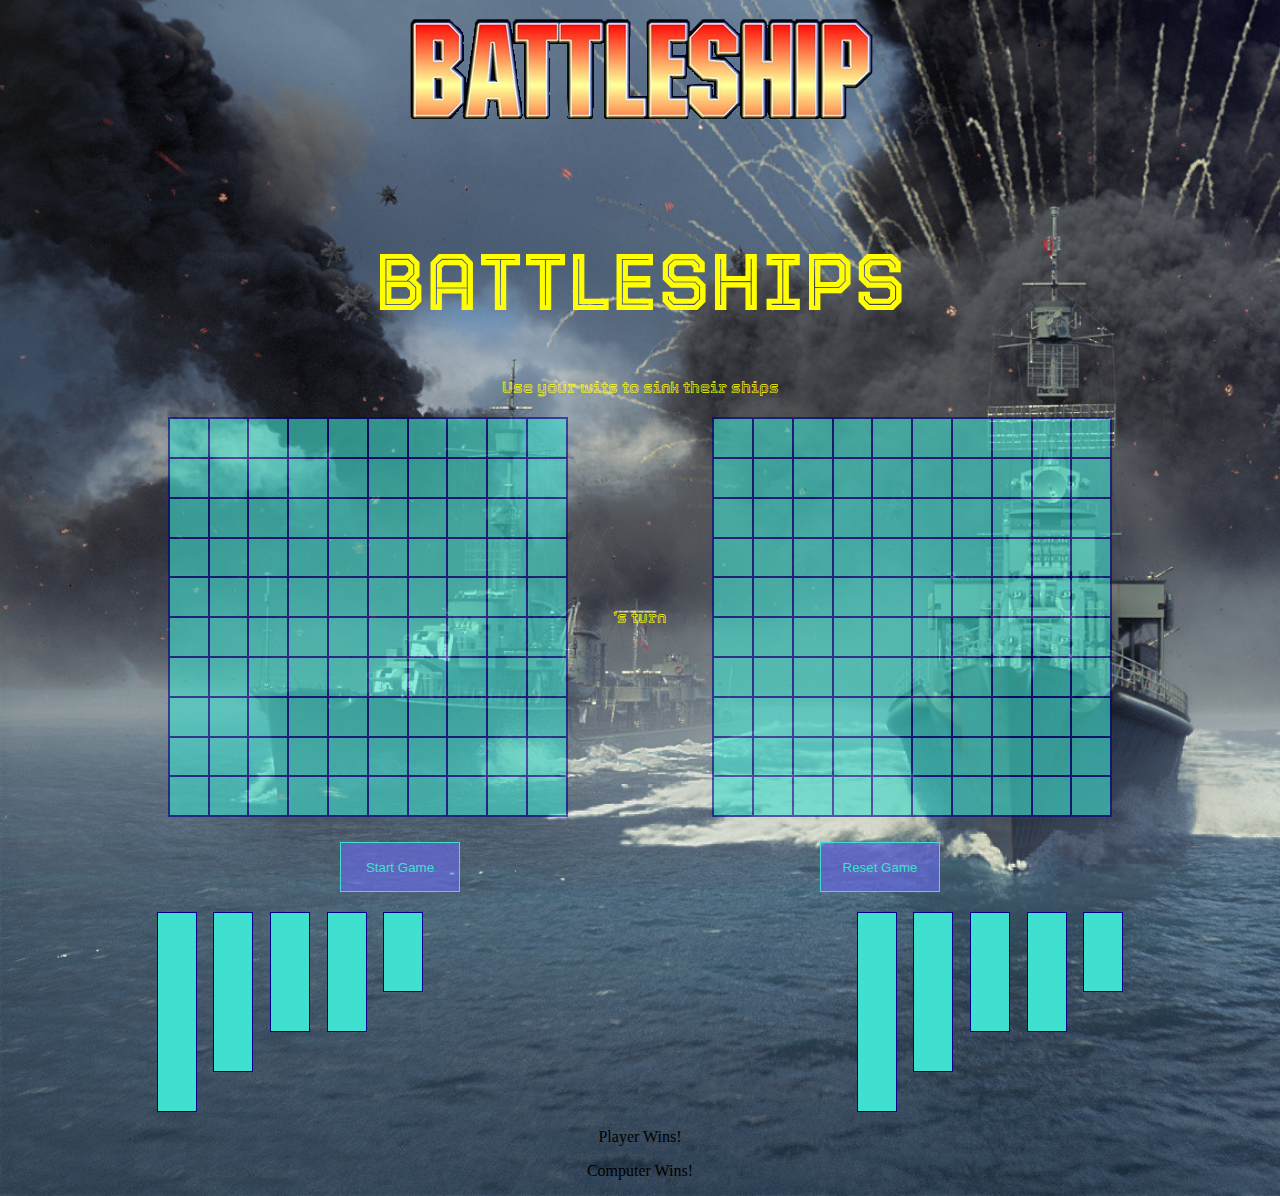
==== battle.html @ ff2a0a14 "javascript can randomly input comp ships" ====
<!DOCTYPE html>
<html lang="en">
  <head>
    <meta charset="UTF-8" />
    <meta http-equiv="X-UA-Compatible" content="IE=edge" />
    <meta name="viewport" content="width=device-width, initial-scale=1.0" />
    <link rel="stylesheet" href="style.css" />
    <title>Battleships OG Style</title>
  </head>
  <body>
    <div class="header">
      <img src="./battleship-logo2.png" alt="battleLogo" />
      <h1>BATTLESHIPS</h1>
      <p>Use your wits to sink their ships</p>
    </div>
    <main>
      <section class="grid-wrapper">
        <div class="user-grid">
          <div class="userCells"></div>
          <div class="userCells"></div>
          <div class="userCells"></div>
          <div class="userCells"></div>
          <div class="userCells"></div>
          <div class="userCells"></div>
          <div class="userCells"></div>
          <div class="userCells"></div>
          <div class="userCells"></div>
          <div class="userCells"></div>
          <div class="userCells"></div>
          <div class="userCells"></div>
          <div class="userCells"></div>
          <div class="userCells"></div>
          <div class="userCells"></div>
          <div class="userCells"></div>
          <div class="userCells"></div>
          <div class="userCells"></div>
          <div class="userCells"></div>
          <div class="userCells"></div>
          <div class="userCells"></div>
          <div class="userCells"></div>
          <div class="userCells"></div>
          <div class="userCells"></div>
          <div class="userCells"></div>
          <div class="userCells"></div>
          <div class="userCells"></div>
          <div class="userCells"></div>
          <div class="userCells"></div>
          <div class="userCells"></div>
          <div class="userCells"></div>
          <div class="userCells"></div>
          <div class="userCells"></div>
          <div class="userCells"></div>
          <div class="userCells"></div>
          <div class="userCells"></div>
          <div class="userCells"></div>
          <div class="userCells"></div>
          <div class="userCells"></div>
          <div class="userCells"></div>
          <div class="userCells"></div>
          <div class="userCells"></div>
          <div class="userCells"></div>
          <div class="userCells"></div>
          <div class="userCells"></div>
          <div class="userCells"></div>
          <div class="userCells"></div>
          <div class="userCells"></div>
          <div class="userCells"></div>
          <div class="userCells"></div>
          <div class="userCells"></div>
          <div class="userCells"></div>
          <div class="userCells"></div>
          <div class="userCells"></div>
          <div class="userCells"></div>
          <div class="userCells"></div>
          <div class="userCells"></div>
          <div class="userCells"></div>
          <div class="userCells"></div>
          <div class="userCells"></div>
          <div class="userCells"></div>
          <div class="userCells"></div>
          <div class="userCells"></div>
          <div class="userCells"></div>
          <div class="userCells"></div>
          <div class="userCells"></div>
          <div class="userCells"></div>
          <div class="userCells"></div>
          <div class="userCells"></div>
          <div class="userCells"></div>
          <div class="userCells"></div>
          <div class="userCells"></div>
          <div class="userCells"></div>
          <div class="userCells"></div>
          <div class="userCells"></div>
          <div class="userCells"></div>
          <div class="userCells"></div>
          <div class="userCells"></div>
          <div class="userCells"></div>
          <div class="userCells"></div>
          <div class="userCells"></div>
          <div class="userCells"></div>
          <div class="userCells"></div>
          <div class="userCells"></div>
          <div class="userCells"></div>
          <div class="userCells"></div>
          <div class="userCells"></div>
          <div class="userCells"></div>
          <div class="userCells"></div>
          <div class="userCells"></div>
          <div class="userCells"></div>
          <div class="userCells"></div>
          <div class="userCells"></div>
          <div class="userCells"></div>
          <div class="userCells"></div>
          <div class="userCells"></div>
          <div class="userCells"></div>
          <div class="userCells"></div>
          <div class="userCells"></div>
          <div class="userCells"></div>
        </div>
        <div class="turns">
          <p><span class="whoGo"></span>'s turn</p>
        </div>
        <div class="comp-grid">
          <div class="compCells"></div>
          <div class="compCells"></div>
          <div class="compCells"></div>
          <div class="compCells"></div>
          <div class="compCells"></div>
          <div class="compCells"></div>
          <div class="compCells"></div>
          <div class="compCells"></div>
          <div class="compCells"></div>
          <div class="compCells"></div>
          <div class="compCells"></div>
          <div class="compCells"></div>
          <div class="compCells"></div>
          <div class="compCells"></div>
          <div class="compCells"></div>
          <div class="compCells"></div>
          <div class="compCells"></div>
          <div class="compCells"></div>
          <div class="compCells"></div>
          <div class="compCells"></div>
          <div class="compCells"></div>
          <div class="compCells"></div>
          <div class="compCells"></div>
          <div class="compCells"></div>
          <div class="compCells"></div>
          <div class="compCells"></div>
          <div class="compCells"></div>
          <div class="compCells"></div>
          <div class="compCells"></div>
          <div class="compCells"></div>
          <div class="compCells"></div>
          <div class="compCells"></div>
          <div class="compCells"></div>
          <div class="compCells"></div>
          <div class="compCells"></div>
          <div class="compCells"></div>
          <div class="compCells"></div>
          <div class="compCells"></div>
          <div class="compCells"></div>
          <div class="compCells"></div>
          <div class="compCells"></div>
          <div class="compCells"></div>
          <div class="compCells"></div>
          <div class="compCells"></div>
          <div class="compCells"></div>
          <div class="compCells"></div>
          <div class="compCells"></div>
          <div class="compCells"></div>
          <div class="compCells"></div>
          <div class="compCells"></div>
          <div class="compCells"></div>
          <div class="compCells"></div>
          <div class="compCells"></div>
          <div class="compCells"></div>
          <div class="compCells"></div>
          <div class="compCells"></div>
          <div class="compCells"></div>
          <div class="compCells"></div>
          <div class="compCells"></div>
          <div class="compCells"></div>
          <div class="compCells"></div>
          <div class="compCells"></div>
          <div class="compCells"></div>
          <div class="compCells"></div>
          <div class="compCells"></div>
          <div class="compCells"></div>
          <div class="compCells"></div>
          <div class="compCells"></div>
          <div class="compCells"></div>
          <div class="compCells"></div>
          <div class="compCells"></div>
          <div class="compCells"></div>
          <div class="compCells"></div>
          <div class="compCells"></div>
          <div class="compCells"></div>
          <div class="compCells"></div>
          <div class="compCells"></div>
          <div class="compCells"></div>
          <div class="compCells"></div>
          <div class="compCells"></div>
          <div class="compCells"></div>
          <div class="compCells"></div>
          <div class="compCells"></div>
          <div class="compCells"></div>
          <div class="compCells"></div>
          <div class="compCells"></div>
          <div class="compCells"></div>
          <div class="compCells"></div>
          <div class="compCells"></div>
          <div class="compCells"></div>
          <div class="compCells"></div>
          <div class="compCells"></div>
          <div class="compCells"></div>
          <div class="compCells"></div>
          <div class="compCells"></div>
          <div class="compCells"></div>
          <div class="compCells"></div>
          <div class="compCells"></div>
          <div class="compCells"></div>
          <div class="compCells"></div>
        </div>
      </section>
      <section class="buttons">
        <button id="startButton">Start Game</button>
        <button id="resetButton">Reset Game</button>
      </section>
      <section class="shipsUpdate">
        <div class="userShips">
          <div class="carrier" id="userCarrier" draggable="true">
            <div id="userCarrier-0"></div>
            <div id="userCarrier-1"></div>
            <div id="userCarrier-2"></div>
            <div id="userCarrier-3"></div>
            <div id="userCarrier-4"></div>
          </div>
          <div class="battle" id="userBattle" draggable="true">
            <div id="userBattle-0"></div>
            <div id="userBattle-1"></div>
            <div id="userBattle-2"></div>
            <div id="userBattle-3"></div>
          </div>
          <div class="cruiser" id="userCruiser" draggable="true">
            <div id="userCruiser-0"></div>
            <div id="userCruiser-1"></div>
            <div id="userCruiser-2"></div>
          </div>
          <div class="sub" id="userSub" draggable="true">
            <div id="userSub-0"></div>
            <div id="userSub-1"></div>
            <div id="userSub-2"></div>
          </div>
          <div class="destroyer" id="userDestroyer" draggable="true">
            <div id="userDestroyer-0"></div>
            <div id="userDestroyer-1"></div>
          </div>
        </div>
        <div class="compShips">
          <div class="carrier" id="compCarrier">
            <div id="compCarrier-0"></div>
            <div id="compCarrier-1"></div>
            <div id="compCarrier-2"></div>
            <div id="compCarrier-3"></div>
            <div id="compCarrier-4"></div>
          </div>
          <div class="battle" id="compBattle">
            <div id="compBattle-0"></div>
            <div id="compBattle-1"></div>
            <div id="compBattle-2"></div>
            <div id="compBattle-3"></div>
          </div>
          <div class="cruiser" id="compCruiser">
            <div id="compCruiser-0"></div>
            <div id="compCruiser-1"></div>
            <div id="compCruiser-2"></div>
          </div>
          <div class="sub" id="compSub">
            <div id="compSub-0"></div>
            <div id="compSub-1"></div>
            <div id="compSub-2"></div>
          </div>
          <div class="destroyer" id="compDestroyer">
            <div id="compDestroyer-0"></div>
            <div id="compDestroyer-1"></div>
          </div>
        </div>
      </section>
    </main>
    <div class="popUp">
      <p class="pwin">Player Wins!</p>
      <p class="cwin">Computer Wins!</p>
    </div>
    <script src="battle.js"></script>
  </body>
</html>
---- style.css ----
@import url("https://fonts.googleapis.com/css2?family=Tourney:wght@900&display=swap");

* {
  box-sizing: border-box;
}
body {
  text-align: center;
  align-items: center;
  max-width: 1000px;
  margin: auto;
  background-image: url("./bships.jpg");
  background-repeat: no-repeat;
  background-size: cover;
}
.header {
  font-family: "Tourney", cursive;
  color: yellow;
}
.header h1 {
  font-size: 5em;
}
.grid-wrapper {
  display: flex;
  justify-content: space-around;
  padding: 5px;
}
.turns {
  font-family: "Tourney", cursive;
  align-self: center;
  color: yellow;
}
.user-grid,
.comp-grid {
  border: 1px solid darkblue;
  background-color: turquoise;
  opacity: 0.6;
  display: grid;
  grid-template-columns: repeat(10, 1fr);
  grid-template-rows: repeat(10, 1fr);
  grid-auto-rows: minmax(100px, auto);
  gap: 0px;
  width: 400px;
  height: 400px;
}
.user-grid div {
  border: 1px solid darkblue;
  padding: 0%;
}
.comp-grid div {
  border: 1px solid darkblue;
  padding: 0%;
}
.buttons {
  display: flex;
  justify-content: space-around;
  margin: 20px;
}
#startButton {
  height: 50px;
  width: 120px;
  background-color: rgba(105, 105, 241, 0.589);
  border: 1px solid turquoise;
  color: turquoise;
}
#resetButton {
  height: 50px;
  width: 120px;
  background-color: rgba(105, 105, 241, 0.589);
  border: 1px solid turquoise;
  color: turquoise;
}
.shipsUpdate {
  display: flex;
  justify-content: space-between;
}
.userShips {
  width: 300px;
  display: flex;
  justify-content: space-evenly;
}
#userCarrier {
  display: grid;
  grid-area: carrier;
  border: 1px solid darkblue;
  background-color: turquoise;
  height: 200px;
  width: 40px;
}
#userBattle {
  display: grid;
  grid-area: battle;
  border: 1px solid darkblue;
  background-color: turquoise;
  height: 160px;
  width: 40px;
}
#userCruiser {
  display: grid;
  grid-area: cruiser;
  border: 1px solid darkblue;
  background-color: turquoise;
  height: 120px;
  width: 40px;
}
#userSub {
  display: grid;
  grid-area: sub;
  border: 1px solid darkblue;
  background-color: turquoise;
  height: 120px;
  width: 40px;
}
#userDestroyer {
  display: grid;
  grid-area: destroyer;
  border: 1px solid darkblue;
  background-color: turquoise;
  height: 80px;
  width: 40px;
}
.compShips {
  width: 300px;
  display: flex;
  justify-content: space-evenly;
}
#compDestroyer {
  display: grid;
  grid-area: destroyer;
  border: 1px solid darkblue;
  background-color: turquoise;
  height: 80px;
  width: 40px;
}
#compSub {
  display: grid;
  grid-area: sub;
  border: 1px solid darkblue;
  background-color: turquoise;
  height: 120px;
  width: 40px;
}
#compCruiser {
  display: grid;
  grid-area: cruiser;
  border: 1px solid darkblue;
  background-color: turquoise;
  height: 120px;
  width: 40px;
}
#compBattle {
  display: grid;
  grid-area: battle;
  border: 1px solid darkblue;
  background-color: turquoise;
  height: 160px;
  width: 40px;
}
#compCarrier {
  display: grid;
  grid-area: carrier;
  border: 1px solid darkblue;
  background-color: turquoise;
  height: 200px;
  width: 40px;
}
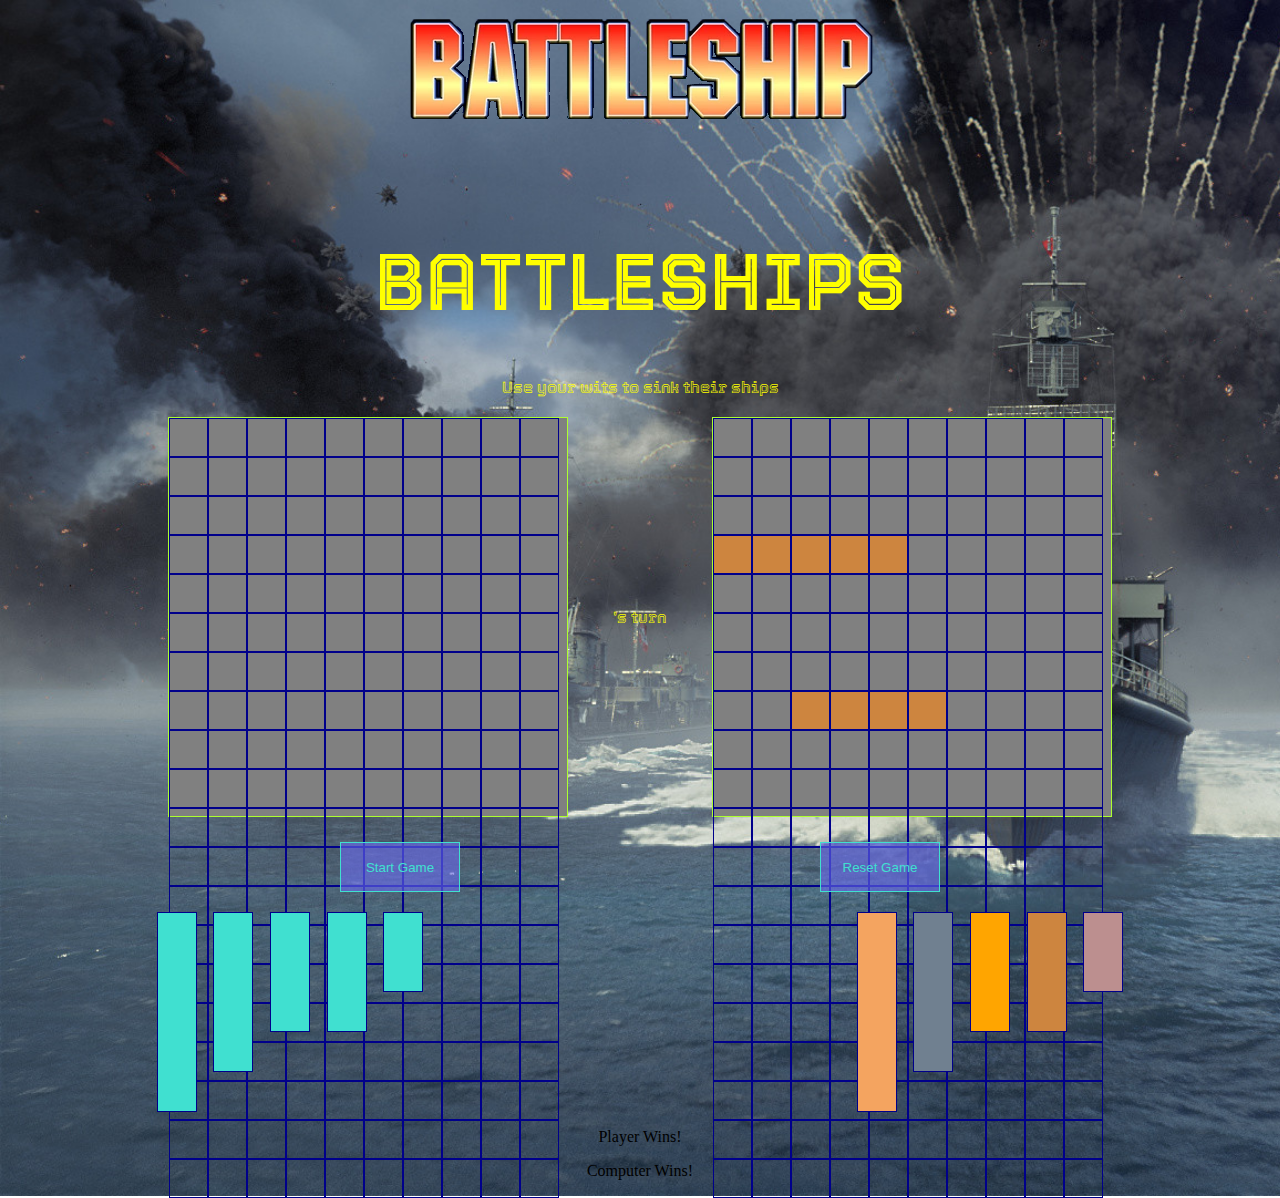
==== commit 83ca8275: "added playground to try and fix ship placement" ====
--- a/battle.html
+++ b/battle.html
@@ -293,5 +293,6 @@
       <p class="cwin">Computer Wins!</p>
     </div>
     <script src="battle.js"></script>
+    <script src="playground.js"></script>
   </body>
 </html>
--- a/style.css
+++ b/style.css
@@ -29,7 +29,7 @@
   align-self: center;
   color: yellow;
 }
-.user-grid,
+/* .user-grid,
 .comp-grid {
   border: 1px solid darkblue;
   background-color: turquoise;
@@ -41,14 +41,27 @@
   gap: 0px;
   width: 400px;
   height: 400px;
+} */
+.user-grid,
+.comp-grid {
+  display: flex;
+  flex-wrap: wrap;
+  height: 400px;
+  width: 400px;
+  background-color: grey;
+  border: 1px solid greenyellow;
 }
 .user-grid div {
   border: 1px solid darkblue;
+  height: 39px;
+  width: 39px;
   padding: 0%;
 }
 .comp-grid div {
   border: 1px solid darkblue;
   padding: 0%;
+  height: 39px;
+  width: 39px;
 }
 .buttons {
   display: flex;
@@ -163,3 +176,22 @@
   height: 200px;
   width: 40px;
 }
+#compCarrier {
+  background-color: sandybrown;
+}
+#compBattle {
+  background-color: slategrey;
+}
+#compCruiser {
+  background-color: orange;
+}
+#compSub {
+  background-color: peru;
+}
+#compDestroyer {
+  background-color: rosybrown;
+}
+
+.enemyPosition {
+  background-color: peru;
+}
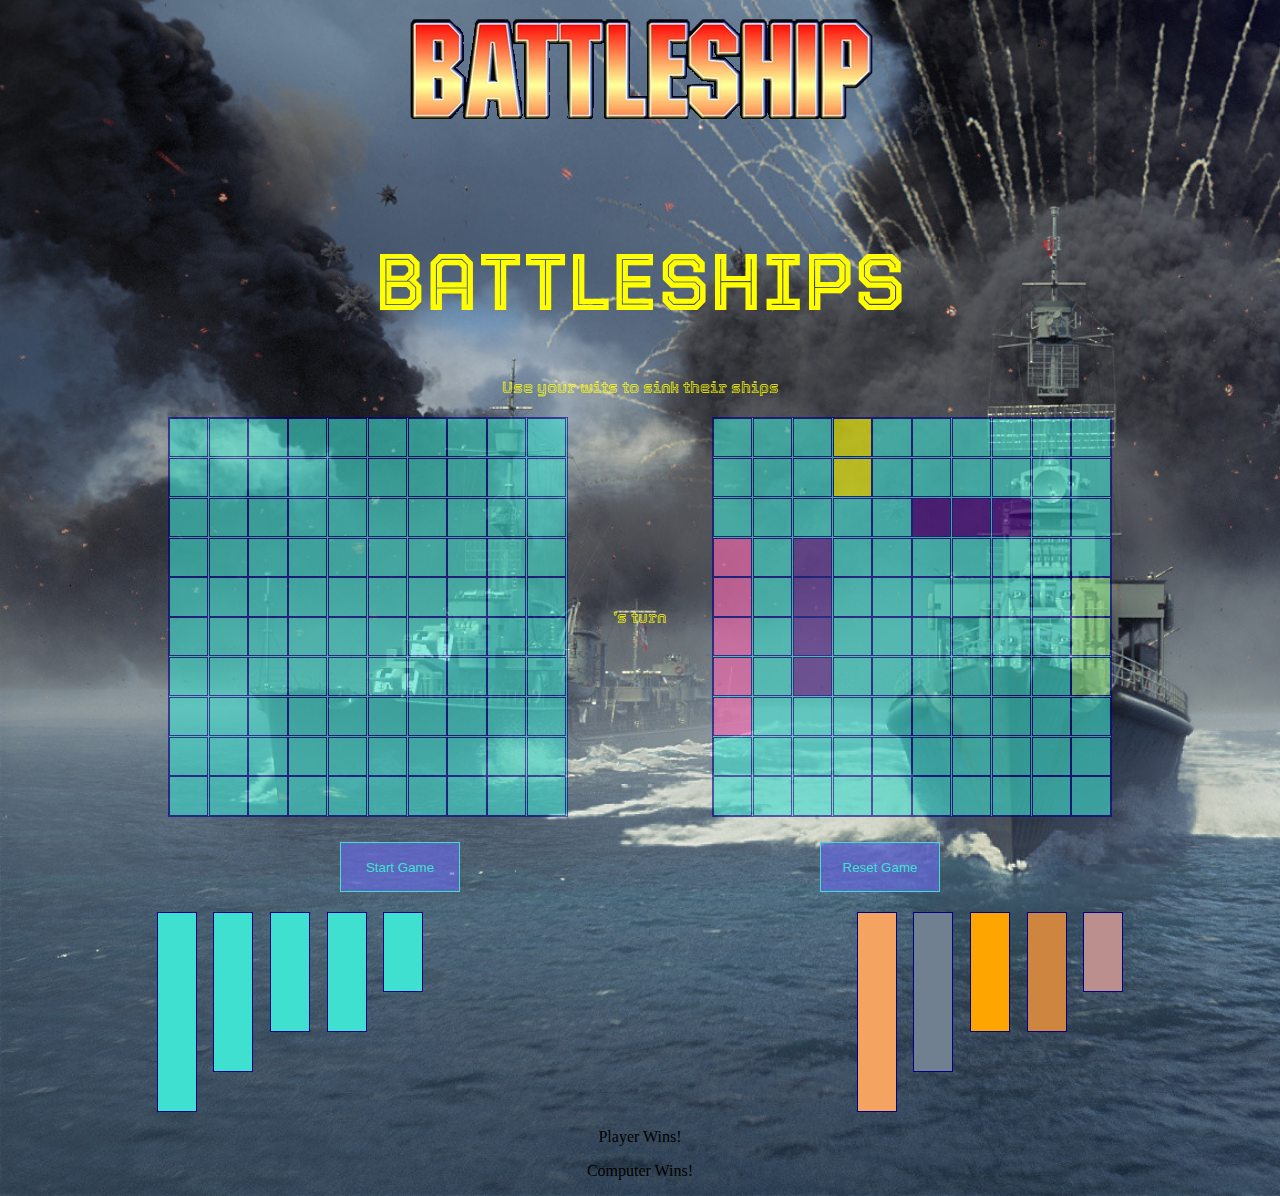
==== commit bac0e0d5: "ship placement done" ====
--- a/battle.html
+++ b/battle.html
@@ -15,213 +15,11 @@
     </div>
     <main>
       <section class="grid-wrapper">
-        <div class="user-grid">
-          <div class="userCells"></div>
-          <div class="userCells"></div>
-          <div class="userCells"></div>
-          <div class="userCells"></div>
-          <div class="userCells"></div>
-          <div class="userCells"></div>
-          <div class="userCells"></div>
-          <div class="userCells"></div>
-          <div class="userCells"></div>
-          <div class="userCells"></div>
-          <div class="userCells"></div>
-          <div class="userCells"></div>
-          <div class="userCells"></div>
-          <div class="userCells"></div>
-          <div class="userCells"></div>
-          <div class="userCells"></div>
-          <div class="userCells"></div>
-          <div class="userCells"></div>
-          <div class="userCells"></div>
-          <div class="userCells"></div>
-          <div class="userCells"></div>
-          <div class="userCells"></div>
-          <div class="userCells"></div>
-          <div class="userCells"></div>
-          <div class="userCells"></div>
-          <div class="userCells"></div>
-          <div class="userCells"></div>
-          <div class="userCells"></div>
-          <div class="userCells"></div>
-          <div class="userCells"></div>
-          <div class="userCells"></div>
-          <div class="userCells"></div>
-          <div class="userCells"></div>
-          <div class="userCells"></div>
-          <div class="userCells"></div>
-          <div class="userCells"></div>
-          <div class="userCells"></div>
-          <div class="userCells"></div>
-          <div class="userCells"></div>
-          <div class="userCells"></div>
-          <div class="userCells"></div>
-          <div class="userCells"></div>
-          <div class="userCells"></div>
-          <div class="userCells"></div>
-          <div class="userCells"></div>
-          <div class="userCells"></div>
-          <div class="userCells"></div>
-          <div class="userCells"></div>
-          <div class="userCells"></div>
-          <div class="userCells"></div>
-          <div class="userCells"></div>
-          <div class="userCells"></div>
-          <div class="userCells"></div>
-          <div class="userCells"></div>
-          <div class="userCells"></div>
-          <div class="userCells"></div>
-          <div class="userCells"></div>
-          <div class="userCells"></div>
-          <div class="userCells"></div>
-          <div class="userCells"></div>
-          <div class="userCells"></div>
-          <div class="userCells"></div>
-          <div class="userCells"></div>
-          <div class="userCells"></div>
-          <div class="userCells"></div>
-          <div class="userCells"></div>
-          <div class="userCells"></div>
-          <div class="userCells"></div>
-          <div class="userCells"></div>
-          <div class="userCells"></div>
-          <div class="userCells"></div>
-          <div class="userCells"></div>
-          <div class="userCells"></div>
-          <div class="userCells"></div>
-          <div class="userCells"></div>
-          <div class="userCells"></div>
-          <div class="userCells"></div>
-          <div class="userCells"></div>
-          <div class="userCells"></div>
-          <div class="userCells"></div>
-          <div class="userCells"></div>
-          <div class="userCells"></div>
-          <div class="userCells"></div>
-          <div class="userCells"></div>
-          <div class="userCells"></div>
-          <div class="userCells"></div>
-          <div class="userCells"></div>
-          <div class="userCells"></div>
-          <div class="userCells"></div>
-          <div class="userCells"></div>
-          <div class="userCells"></div>
-          <div class="userCells"></div>
-          <div class="userCells"></div>
-          <div class="userCells"></div>
-          <div class="userCells"></div>
-          <div class="userCells"></div>
-          <div class="userCells"></div>
-          <div class="userCells"></div>
-          <div class="userCells"></div>
-          <div class="userCells"></div>
-        </div>
+        <div class="user-grid"></div>
         <div class="turns">
           <p><span class="whoGo"></span>'s turn</p>
         </div>
-        <div class="comp-grid">
-          <div class="compCells"></div>
-          <div class="compCells"></div>
-          <div class="compCells"></div>
-          <div class="compCells"></div>
-          <div class="compCells"></div>
-          <div class="compCells"></div>
-          <div class="compCells"></div>
-          <div class="compCells"></div>
-          <div class="compCells"></div>
-          <div class="compCells"></div>
-          <div class="compCells"></div>
-          <div class="compCells"></div>
-          <div class="compCells"></div>
-          <div class="compCells"></div>
-          <div class="compCells"></div>
-          <div class="compCells"></div>
-          <div class="compCells"></div>
-          <div class="compCells"></div>
-          <div class="compCells"></div>
-          <div class="compCells"></div>
-          <div class="compCells"></div>
-          <div class="compCells"></div>
-          <div class="compCells"></div>
-          <div class="compCells"></div>
-          <div class="compCells"></div>
-          <div class="compCells"></div>
-          <div class="compCells"></div>
-          <div class="compCells"></div>
-          <div class="compCells"></div>
-          <div class="compCells"></div>
-          <div class="compCells"></div>
-          <div class="compCells"></div>
-          <div class="compCells"></div>
-          <div class="compCells"></div>
-          <div class="compCells"></div>
-          <div class="compCells"></div>
-          <div class="compCells"></div>
-          <div class="compCells"></div>
-          <div class="compCells"></div>
-          <div class="compCells"></div>
-          <div class="compCells"></div>
-          <div class="compCells"></div>
-          <div class="compCells"></div>
-          <div class="compCells"></div>
-          <div class="compCells"></div>
-          <div class="compCells"></div>
-          <div class="compCells"></div>
-          <div class="compCells"></div>
-          <div class="compCells"></div>
-          <div class="compCells"></div>
-          <div class="compCells"></div>
-          <div class="compCells"></div>
-          <div class="compCells"></div>
-          <div class="compCells"></div>
-          <div class="compCells"></div>
-          <div class="compCells"></div>
-          <div class="compCells"></div>
-          <div class="compCells"></div>
-          <div class="compCells"></div>
-          <div class="compCells"></div>
-          <div class="compCells"></div>
-          <div class="compCells"></div>
-          <div class="compCells"></div>
-          <div class="compCells"></div>
-          <div class="compCells"></div>
-          <div class="compCells"></div>
-          <div class="compCells"></div>
-          <div class="compCells"></div>
-          <div class="compCells"></div>
-          <div class="compCells"></div>
-          <div class="compCells"></div>
-          <div class="compCells"></div>
-          <div class="compCells"></div>
-          <div class="compCells"></div>
-          <div class="compCells"></div>
-          <div class="compCells"></div>
-          <div class="compCells"></div>
-          <div class="compCells"></div>
-          <div class="compCells"></div>
-          <div class="compCells"></div>
-          <div class="compCells"></div>
-          <div class="compCells"></div>
-          <div class="compCells"></div>
-          <div class="compCells"></div>
-          <div class="compCells"></div>
-          <div class="compCells"></div>
-          <div class="compCells"></div>
-          <div class="compCells"></div>
-          <div class="compCells"></div>
-          <div class="compCells"></div>
-          <div class="compCells"></div>
-          <div class="compCells"></div>
-          <div class="compCells"></div>
-          <div class="compCells"></div>
-          <div class="compCells"></div>
-          <div class="compCells"></div>
-          <div class="compCells"></div>
-          <div class="compCells"></div>
-          <div class="compCells"></div>
-          <div class="compCells"></div>
-        </div>
+        <div class="comp-grid"></div>
       </section>
       <section class="buttons">
         <button id="startButton">Start Game</button>
--- a/style.css
+++ b/style.css
@@ -29,7 +29,7 @@
   align-self: center;
   color: yellow;
 }
-/* .user-grid,
+.user-grid,
 .comp-grid {
   border: 1px solid darkblue;
   background-color: turquoise;
@@ -41,27 +41,19 @@
   gap: 0px;
   width: 400px;
   height: 400px;
-} */
-.user-grid,
-.comp-grid {
-  display: flex;
-  flex-wrap: wrap;
-  height: 400px;
-  width: 400px;
-  background-color: grey;
-  border: 1px solid greenyellow;
-}
+}
+
 .user-grid div {
   border: 1px solid darkblue;
-  height: 39px;
-  width: 39px;
+  height: 39.2px;
+  width: 39.2px;
   padding: 0%;
 }
 .comp-grid div {
   border: 1px solid darkblue;
   padding: 0%;
-  height: 39px;
-  width: 39px;
+  height: 39.2px;
+  width: 39.2px;
 }
 .buttons {
   display: flex;
@@ -195,3 +187,18 @@
 .enemyPosition {
   background-color: peru;
 }
+.carrier {
+  background-color: hotpink;
+}
+.battleship {
+  background-color: rebeccapurple;
+}
+.cruiser {
+  background-color: indigo;
+}
+.submarine {
+  background-color: lightgreen;
+}
+.destroyer {
+  background-color: yellow;
+}
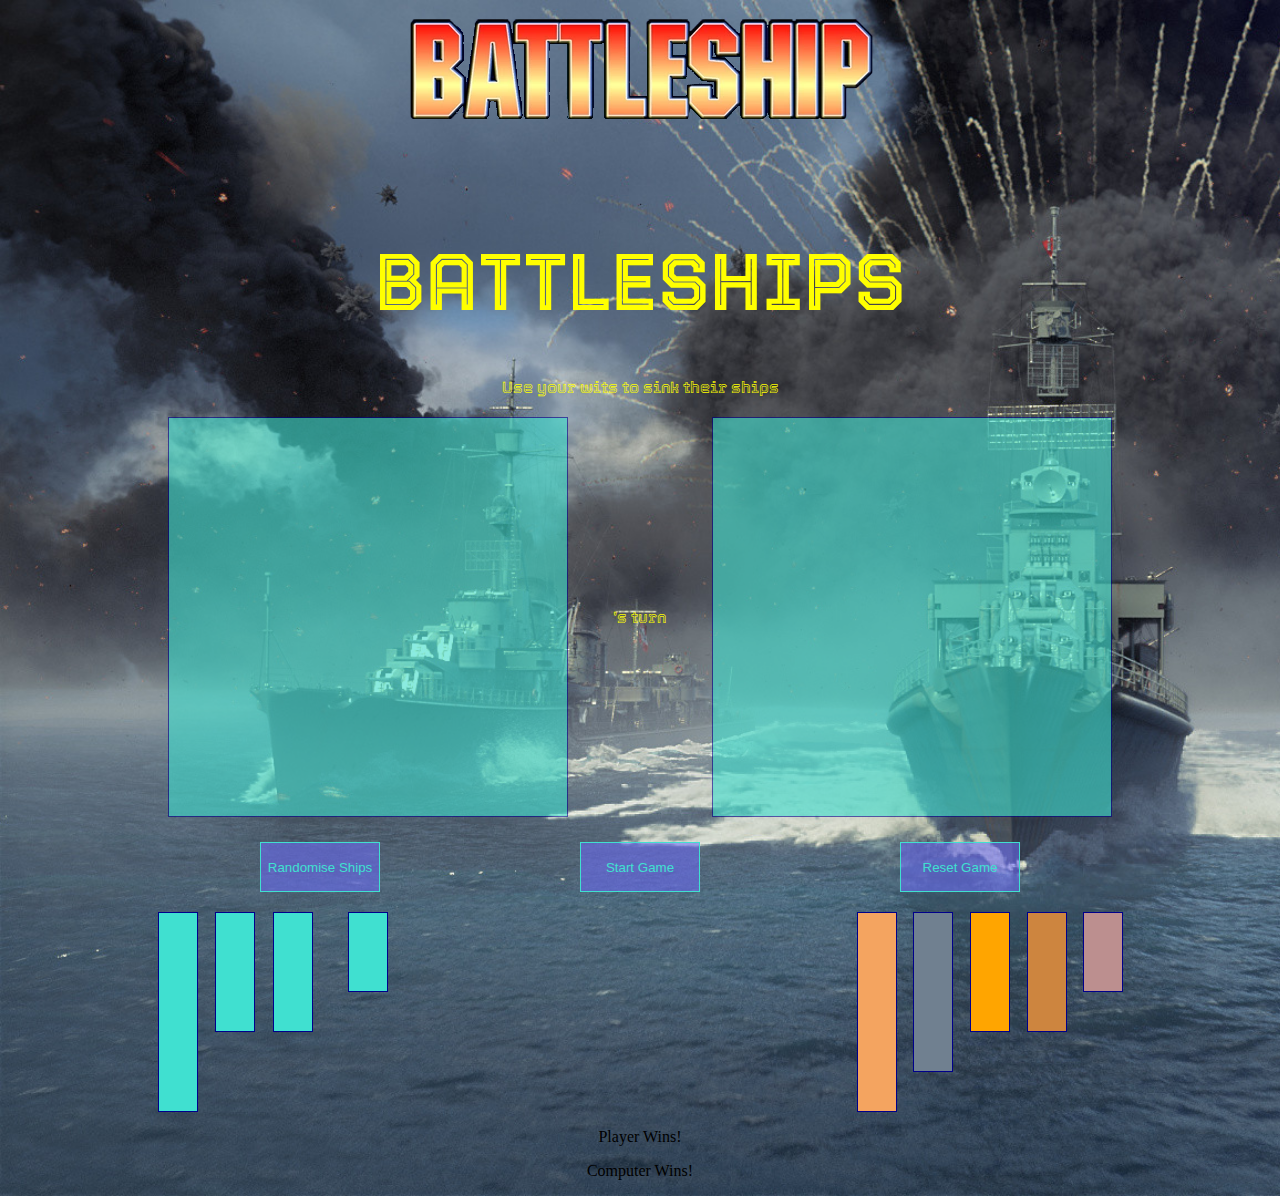
==== commit 472f948e: "making a lot of progress" ====
--- a/battle.html
+++ b/battle.html
@@ -22,38 +22,17 @@
         <div class="comp-grid"></div>
       </section>
       <section class="buttons">
+        <button id='reRollButton'>Randomise Ships</button>
         <button id="startButton">Start Game</button>
         <button id="resetButton">Reset Game</button>
       </section>
       <section class="shipsUpdate">
         <div class="userShips">
-          <div class="carrier" id="userCarrier" draggable="true">
-            <div id="userCarrier-0"></div>
-            <div id="userCarrier-1"></div>
-            <div id="userCarrier-2"></div>
-            <div id="userCarrier-3"></div>
-            <div id="userCarrier-4"></div>
-          </div>
-          <div class="battle" id="userBattle" draggable="true">
-            <div id="userBattle-0"></div>
-            <div id="userBattle-1"></div>
-            <div id="userBattle-2"></div>
-            <div id="userBattle-3"></div>
-          </div>
-          <div class="cruiser" id="userCruiser" draggable="true">
-            <div id="userCruiser-0"></div>
-            <div id="userCruiser-1"></div>
-            <div id="userCruiser-2"></div>
-          </div>
-          <div class="sub" id="userSub" draggable="true">
-            <div id="userSub-0"></div>
-            <div id="userSub-1"></div>
-            <div id="userSub-2"></div>
-          </div>
-          <div class="destroyer" id="userDestroyer" draggable="true">
-            <div id="userDestroyer-0"></div>
-            <div id="userDestroyer-1"></div>
-          </div>
+          <div class="ship carrier-container" id="userCarrier" draggable="true"><div id="carrier-0"></div><div id="carrier-1"></div><div id="carrier-2"></div><div id="carrier-3"></div><div id="carrier-4"></div></div>
+          <div class="ship battleship-container" id="userBattle" draggable="true"><div id="battle-0"></div><div id="battle-1"></div><div id="battle-2"></div><div id="battle-3"></div></div>
+          <div class="ship cruiser-container" id="userCruiser" draggable="true"><div id="cruiser-0"></div><div id="cruiser-1"></div><div id="cruiser-2"></div></div>
+          <div class="ship submarine-container" id="userSub" draggable="true"><div id="submarine-0"></div><div id="submarine-1"></div><div id="submarine-2"></div></div>
+          <div class="ship destroyer-container" id="userDestroyer" draggable="true"></div><div id="destroyer-0"></div><div id="destroyer-1"></div></div>
         </div>
         <div class="compShips">
           <div class="carrier" id="compCarrier">
--- a/style.css
+++ b/style.css
@@ -60,20 +60,27 @@
   justify-content: space-around;
   margin: 20px;
 }
-#startButton {
+#reRollButton {
   height: 50px;
   width: 120px;
   background-color: rgba(105, 105, 241, 0.589);
   border: 1px solid turquoise;
   color: turquoise;
 }
-#resetButton {
+#startButton {
   height: 50px;
   width: 120px;
   background-color: rgba(105, 105, 241, 0.589);
   border: 1px solid turquoise;
   color: turquoise;
 }
+#resetButton {
+  height: 50px;
+  width: 120px;
+  background-color: rgba(105, 105, 241, 0.589);
+  border: 1px solid turquoise;
+  color: turquoise;
+}
 .shipsUpdate {
   display: flex;
   justify-content: space-between;
@@ -83,41 +90,66 @@
   display: flex;
   justify-content: space-evenly;
 }
-#userCarrier {
-  display: grid;
-  grid-area: carrier;
+.carrier-container-verticle {
+  height: 40px;
+  width: 200px;
+  border: 1px solid darkblue;
+  background-color: turquoise;
+  flex-wrap: wrap;
+}
+.battleship-container-verticle {
+  height: 40px;
+  width: 160px;
+  border: 1px solid darkblue;
+  background-color: turquoise;
+  flex-wrap: wrap;
+}
+.cruiser-container-verticle {
+  border: 1px solid darkblue;
+  background-color: turquoise;
+  height: 40px;
+  width: 120px;
+  flex-wrap: wrap;
+}
+.submarine-container-verticle {
+  border: 1px solid darkblue;
+  background-color: turquoise;
+  height: 40px;
+  width: 120px;
+  flex-wrap: wrap;
+}
+.destroyer-container-verticle {
+  border: 1px solid darkblue;
+  background-color: turquoise;
+  height: 40px;
+  width: 80px;
+  flex-wrap: wrap;
+}
+.carrier-container {
   border: 1px solid darkblue;
   background-color: turquoise;
   height: 200px;
   width: 40px;
 }
-#userBattle {
-  display: grid;
-  grid-area: battle;
+.battleship-container {
   border: 1px solid darkblue;
   background-color: turquoise;
   height: 160px;
   width: 40px;
 }
-#userCruiser {
-  display: grid;
-  grid-area: cruiser;
-  border: 1px solid darkblue;
-  background-color: turquoise;
-  height: 120px;
-  width: 40px;
-}
-#userSub {
-  display: grid;
-  grid-area: sub;
-  border: 1px solid darkblue;
-  background-color: turquoise;
-  height: 120px;
-  width: 40px;
-}
-#userDestroyer {
-  display: grid;
-  grid-area: destroyer;
+.cruiser-container {
+  border: 1px solid darkblue;
+  background-color: turquoise;
+  height: 120px;
+  width: 40px;
+}
+.battleship-container {
+  border: 1px solid darkblue;
+  background-color: turquoise;
+  height: 120px;
+  width: 40px;
+}
+.destroyer-container {
   border: 1px solid darkblue;
   background-color: turquoise;
   height: 80px;
@@ -188,7 +220,7 @@
   background-color: peru;
 }
 .carrier {
-  background-color: hotpink;
+  background-color: darkslategray;
 }
 .battleship {
   background-color: rebeccapurple;
@@ -202,3 +234,15 @@
 .destroyer {
   background-color: yellow;
 }
+.shipHit {
+  background-color: red;
+  /* background-image: url(./battlehit.png); */
+  height: 35px;
+  width: 35px;
+}
+.shipMiss {
+  /* background-image: url(./battlemiss.png); */
+  background-color: white;
+  height: 35px;
+  width: 35px;
+}
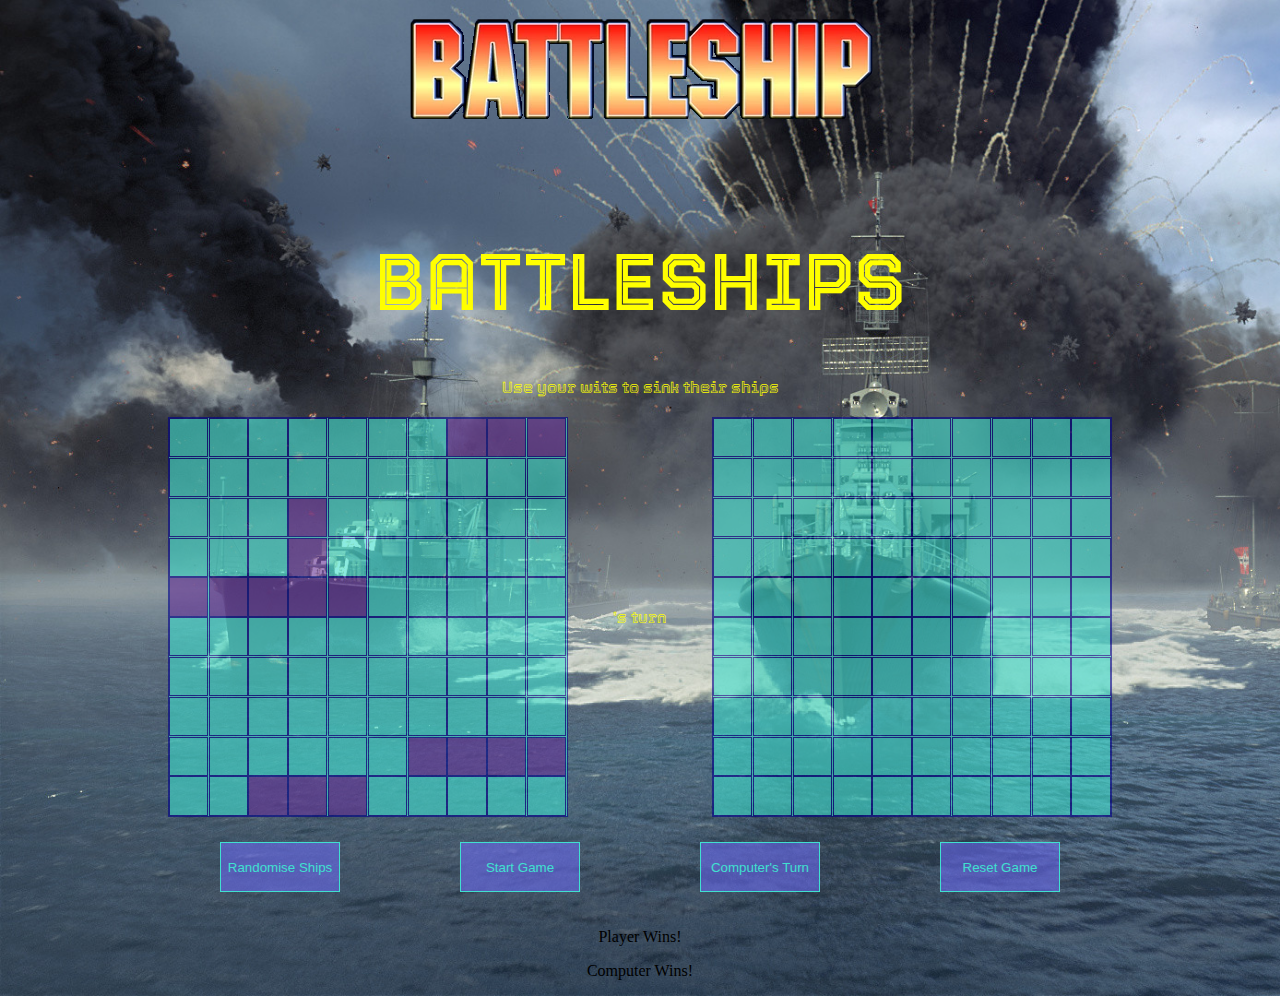
==== commit 10b60359: "almost finished just need to add game over" ====
--- a/battle.html
+++ b/battle.html
@@ -24,6 +24,7 @@
       <section class="buttons">
         <button id='reRollButton'>Randomise Ships</button>
         <button id="startButton">Start Game</button>
+        <button id="computerGo">Computer's Turn</button>
         <button id="resetButton">Reset Game</button>
       </section>
       <section class="shipsUpdate">
--- a/style.css
+++ b/style.css
@@ -81,11 +81,18 @@
   border: 1px solid turquoise;
   color: turquoise;
 }
+#computerGo {
+  height: 50px;
+  width: 120px;
+  background-color: rgba(105, 105, 241, 0.589);
+  border: 1px solid turquoise;
+  color: turquoise;
+}
 .shipsUpdate {
   display: flex;
   justify-content: space-between;
 }
-.userShips {
+/* .userShips {
   width: 300px;
   display: flex;
   justify-content: space-evenly;
@@ -214,12 +221,15 @@
 }
 #compDestroyer {
   background-color: rosybrown;
-}
+} */
 
 .enemyPosition {
-  background-color: peru;
-}
-.carrier {
+  background-color: turquoise;
+}
+.playerPosition {
+  background-color: rebeccapurple;
+}
+/* .carrier {
   background-color: darkslategray;
 }
 .battleship {
@@ -233,7 +243,7 @@
 }
 .destroyer {
   background-color: yellow;
-}
+} */
 .shipHit {
   background-color: red;
   /* background-image: url(./battlehit.png); */
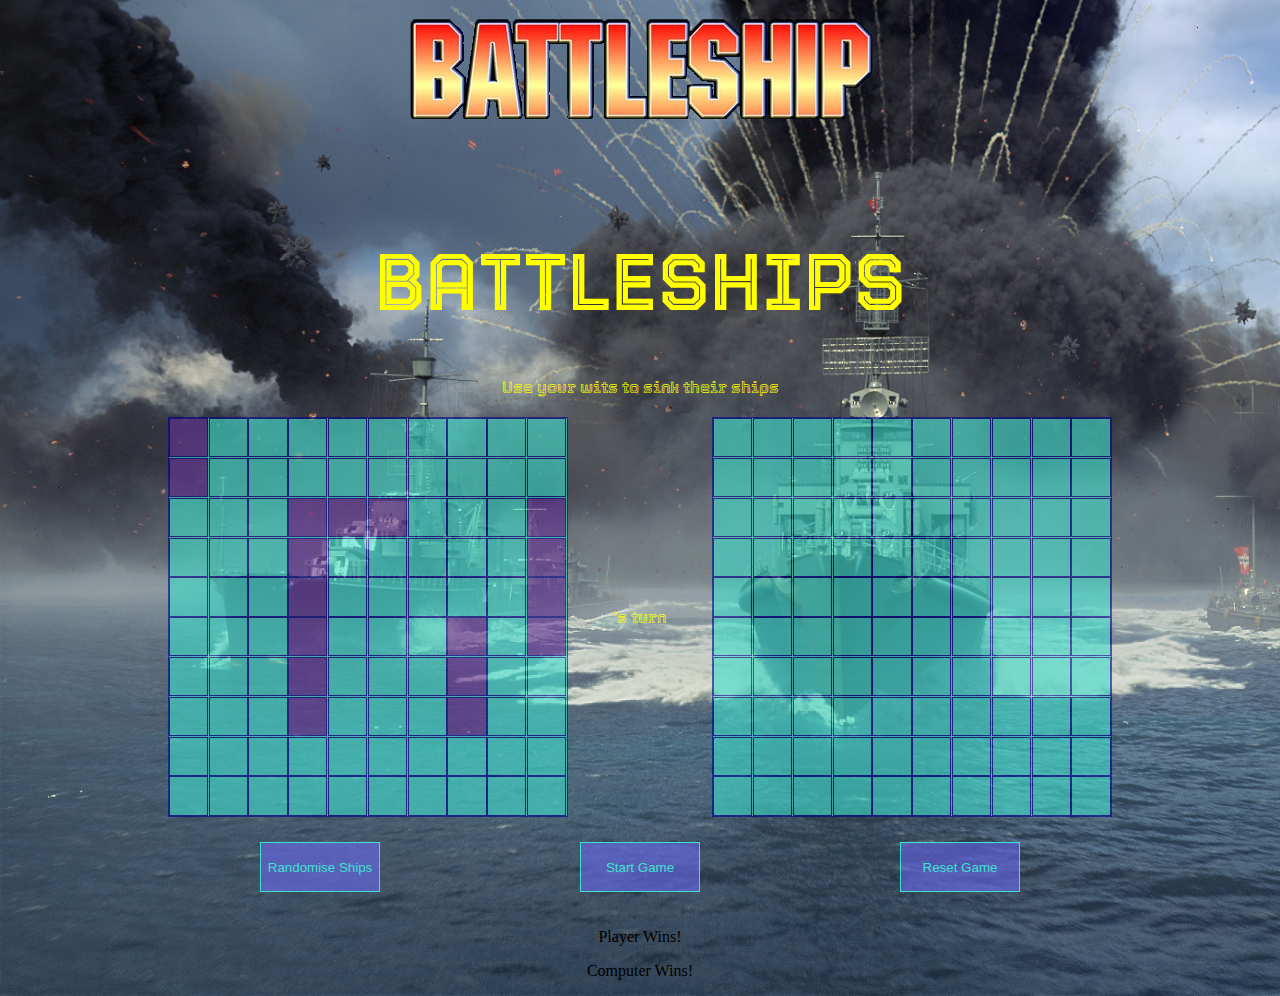
==== commit d9da55bf: "game almost finished bar the game over screen" ====
--- a/battle.html
+++ b/battle.html
@@ -24,7 +24,7 @@
       <section class="buttons">
         <button id='reRollButton'>Randomise Ships</button>
         <button id="startButton">Start Game</button>
-        <button id="computerGo">Computer's Turn</button>
+        <!-- <button id="computerGo">Computer's Turn</button> -->
         <button id="resetButton">Reset Game</button>
       </section>
       <section class="shipsUpdate">
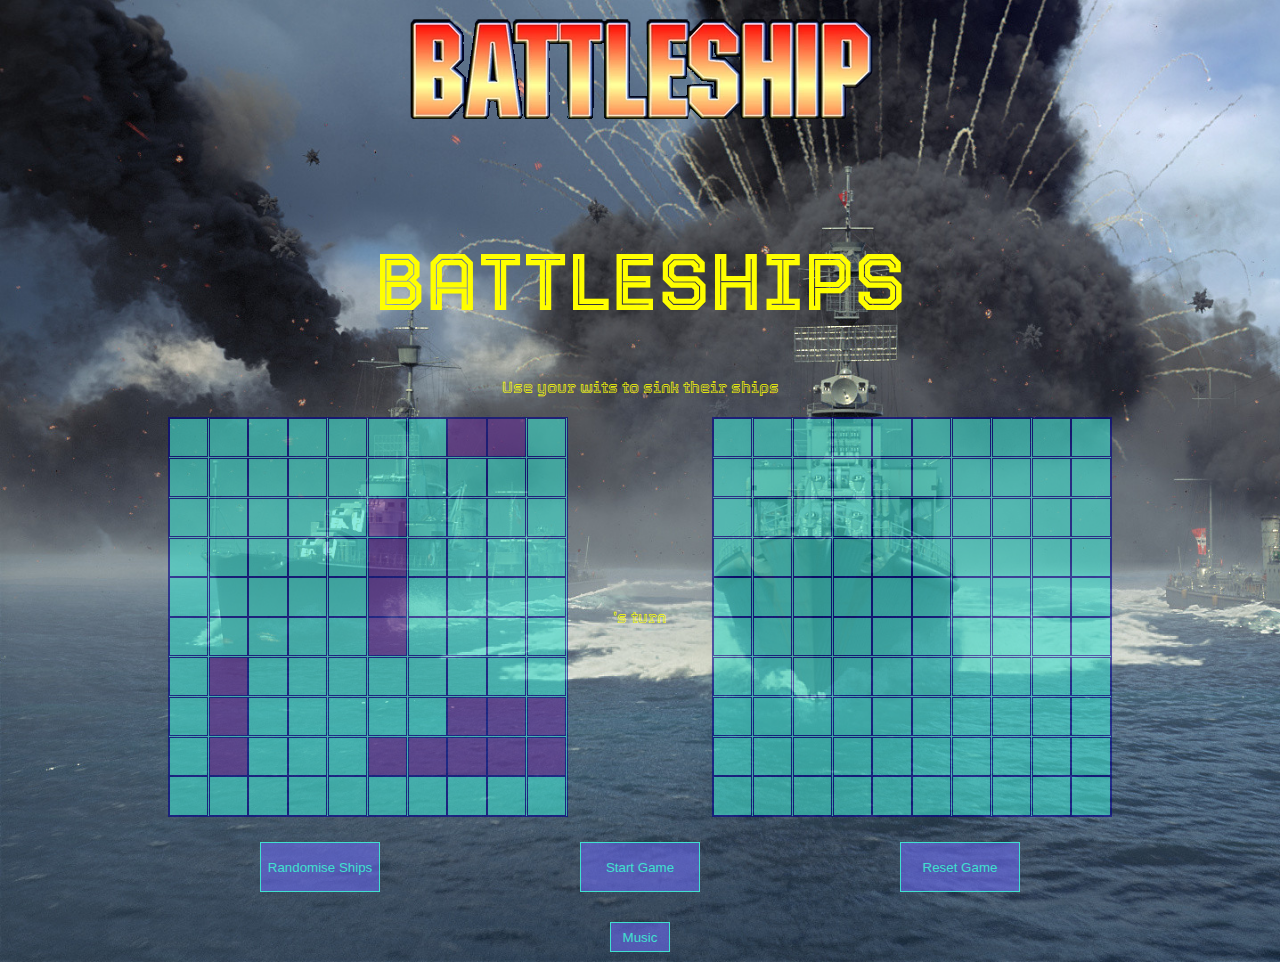
==== commit d6ad1c7c: "game MVP complete" ====
--- a/battle.html
+++ b/battle.html
@@ -66,11 +66,13 @@
         </div>
       </section>
     </main>
-    <div class="popUp">
+    <button id='music'>Music</button>
+    <!-- <div class="popUp">
       <p class="pwin">Player Wins!</p>
       <p class="cwin">Computer Wins!</p>
-    </div>
+    </div> -->
     <script src="battle.js"></script>
     <script src="playground.js"></script>
+    <!-- <audio id = 'tunes' src="piratesocarribbean.mp3"></audio> -->
   </body>
 </html>
--- a/style.css
+++ b/style.css
@@ -81,6 +81,14 @@
   border: 1px solid turquoise;
   color: turquoise;
 }
+#music {
+  width: 60px;
+  height: 30px;
+  background-color: rgba(105, 105, 241, 0.589);
+  border: 1px solid turquoise;
+  color: turquoise;
+  margin: 10px;
+}
 #computerGo {
   height: 50px;
   width: 120px;
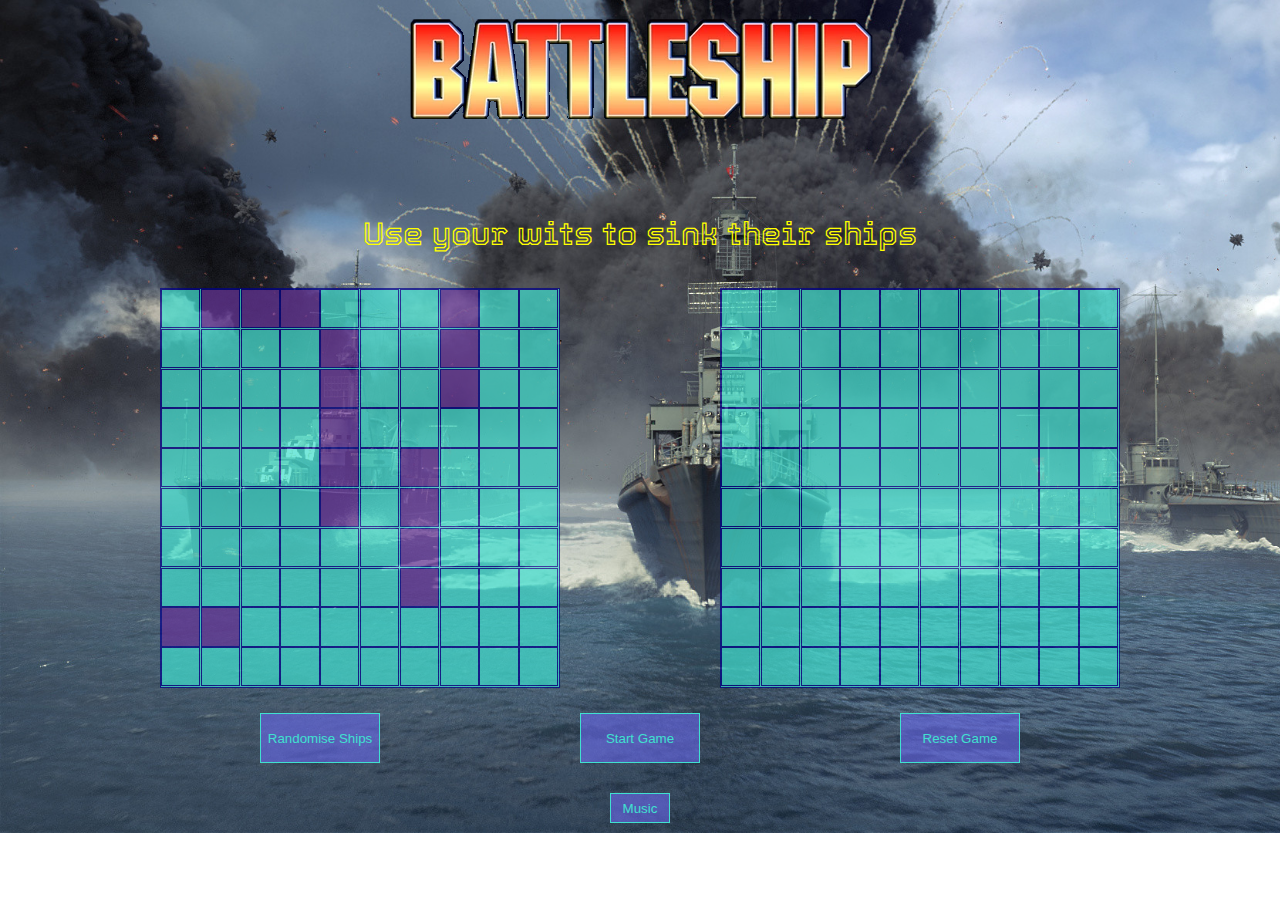
==== commit fcc8ac8f: "MVP completed with sound" ====
--- a/battle.html
+++ b/battle.html
@@ -9,15 +9,14 @@
   </head>
   <body>
     <div class="header">
-      <img src="./battleship-logo2.png" alt="battleLogo" />
-      <h1>BATTLESHIPS</h1>
+      <img id = 'bshiplogo' src="./battleship-logo2.png" alt="battleLogo" />
       <p>Use your wits to sink their ships</p>
     </div>
     <main>
       <section class="grid-wrapper">
         <div class="user-grid"></div>
         <div class="turns">
-          <p><span class="whoGo"></span>'s turn</p>
+          <p><span class="whoGo"></span></p>
         </div>
         <div class="comp-grid"></div>
       </section>
--- a/style.css
+++ b/style.css
@@ -19,6 +19,9 @@
 .header h1 {
   font-size: 5em;
 }
+.header p {
+  font-size: 2em;
+}
 .grid-wrapper {
   display: flex;
   justify-content: space-around;
@@ -26,14 +29,17 @@
 }
 .turns {
   font-family: "Tourney", cursive;
+  font-size: 1.2em;
+  width: 100px;
   align-self: center;
-  color: yellow;
+  color: white;
+  text-align: center;
 }
 .user-grid,
 .comp-grid {
   border: 1px solid darkblue;
   background-color: turquoise;
-  opacity: 0.6;
+  opacity: 0.7;
   display: grid;
   grid-template-columns: repeat(10, 1fr);
   grid-template-rows: repeat(10, 1fr);
